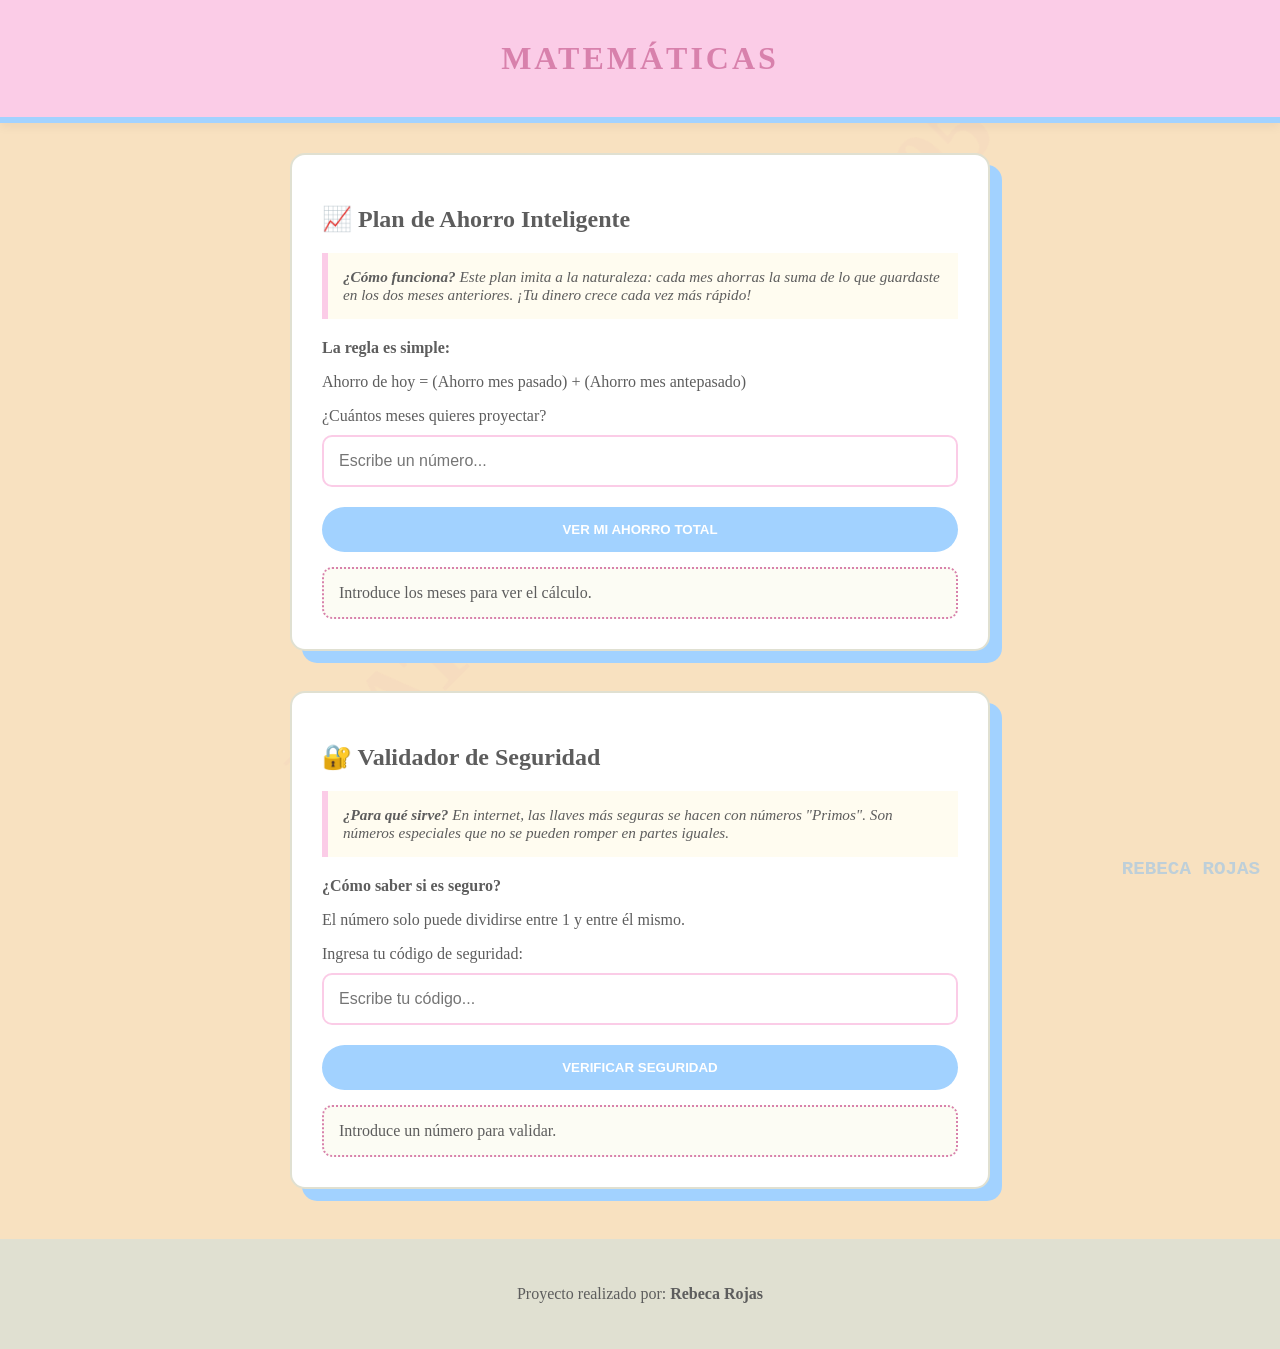
==== index.html @ d4431901 "Add files via upload" ====
<!DOCTYPE html>
<html lang="es">
<head>
    <meta charset="UTF-8">
    <meta name="viewport" content="width=device-width, initial-scale=1.0">
    <title>Matemáticas en la Vida Real</title>
    <link rel="stylesheet" href="styles.css">
</head>
<body>
    <div class="watermark-bg">MATEMÁTICAS 2005</div>

    <header>
        <h1>Matemáticas</h1>
    </header>

    <main class="container">
        <section class="card">
            <h2>📈 Plan de Ahorro Inteligente</h2>
            <div class="contexto">
                <strong>¿Cómo funciona?</strong> Este plan imita a la naturaleza: cada mes ahorras la suma de lo que guardaste en los dos meses anteriores. ¡Tu dinero crece cada vez más rápido!
            </div>
            
            <div class="explicacion">
                <p><strong>La regla es simple:</strong></p>
                <p class="formula-visual">Ahorro de hoy = (Ahorro mes pasado) + (Ahorro mes antepasado)</p>
            </div>

            <form id="fibForm">
                <label>¿Cuántos meses quieres proyectar?</label>
                <input type="number" id="meses" placeholder="Escribe un número...">
                <button type="button" onclick="calcularAhorro()">Ver mi ahorro total</button>
            </form>
            <div id="resultadoFibonacci" class="resultado">Introduce los meses para ver el cálculo.</div>
        </section>

        <section class="card">
            <h2>🔐 Validador de Seguridad</h2>
            <div class="contexto">
                <strong>¿Para qué sirve?</strong> En internet, las llaves más seguras se hacen con números "Primos". Son números especiales que no se pueden romper en partes iguales.
            </div>

            <div class="explicacion">
                <p><strong>¿Cómo saber si es seguro?</strong></p>
                <p class="formula-visual">El número solo puede dividirse entre 1 y entre él mismo.</p>
            </div>
            
            <form id="primosForm">
                <label>Ingresa tu código de seguridad:</label>
                <input type="number" id="clave" placeholder="Escribe tu código...">
                <button type="button" onclick="validarSeguridad()">Verificar seguridad</button>
            </form>
            <div id="resultadoPrimos" class="resultado">Introduce un número para validar.</div>
        </section>
    </main>

    <footer>
        <p>Proyecto realizado por: <strong>Rebeca Rojas</strong></p>
    </footer>

    <script src="script.js"></script>
</body>
</html>
---- styles.css ----
body {
    font-family: 'Georgia', serif;
    background-color: #f8e1c0; /* Beige */
    color: #5d5d5d;
    margin: 0;
    padding: 0;
    overflow-x: hidden;
}

.watermark-bg {
    position: fixed;
    top: 50%;
    left: 50%;
    transform: translate(-50%, -50%) rotate(-45deg);
    font-size: 6rem;
    color: #d881ac;
    opacity: 0.05;
    z-index: -2;
    white-space: nowrap;
    pointer-events: none;
    font-weight: bold;
}

body::after {
    content: "REBECA ROJAS";
    position: fixed;
    bottom: 20px;
    right: 20px;
    font-size: 1.2rem;
    color: #66b5ff;
    opacity: 0.4;
    z-index: 100;
    font-family: 'Courier New', monospace;
    pointer-events: none;
    font-weight: bold;
}

header {
    background-color: #fbcce7;
    padding: 40px 20px;
    text-align: center;
    border-bottom: 6px solid #a2d2ff;
    box-shadow: 0 4px 10px rgba(0,0,0,0.05);
}

h1 { color: #d881ac; text-transform: uppercase; letter-spacing: 3px; margin: 0; }

.container {
    width: 90%;
    max-width: 700px;
    margin: 30px auto;
}

.card {
    background: #ffffff;
    border: 2px solid #e0e0d1;
    border-radius: 15px;
    padding: 30px;
    margin-bottom: 40px;
    box-shadow: 12px 12px 0px #a2d2ff;
}

.contexto {
    background-color: #fffcf0;
    padding: 15px;
    border-left: 6px solid #fbcce7;
    font-style: italic;
    margin-bottom: 20px;
    font-size: 0.95rem;
}

input {
    width: 100%;
    padding: 15px;
    margin: 10px 0 20px 0;
    border: 2px solid #fbcce7;
    border-radius: 10px;
    box-sizing: border-box;
    font-size: 1rem;
}

button {
    background-color: #a2d2ff;
    color: white;
    border: none;
    padding: 15px;
    border-radius: 30px;
    width: 100%;
    font-weight: bold;
    cursor: pointer;
    text-transform: uppercase;
    transition: all 0.3s ease;
}

button:hover {
    background-color: #89c2f7;
    transform: translateY(-2px);
    box-shadow: 0 5px 15px rgba(162, 210, 255, 0.4);
}

.resultado {
    margin-top: 15px;
    padding: 15px;
    background-color: #fcfcf4;
    border: 2px dotted #d881ac;
    border-radius: 10px;
    color: rgb(93, 93, 93); 
    user-select: none;
    -webkit-user-select: none;
    cursor: default;
}

footer {
    text-align: center;
    padding: 30px;
    background: #e0e0d1;
    margin-top: 50px;
}

@media (max-width: 600px) {
    .container { width: 95%; }
    h1 { font-size: 1.6rem; }
    .watermark-bg { font-size: 3rem; }
}
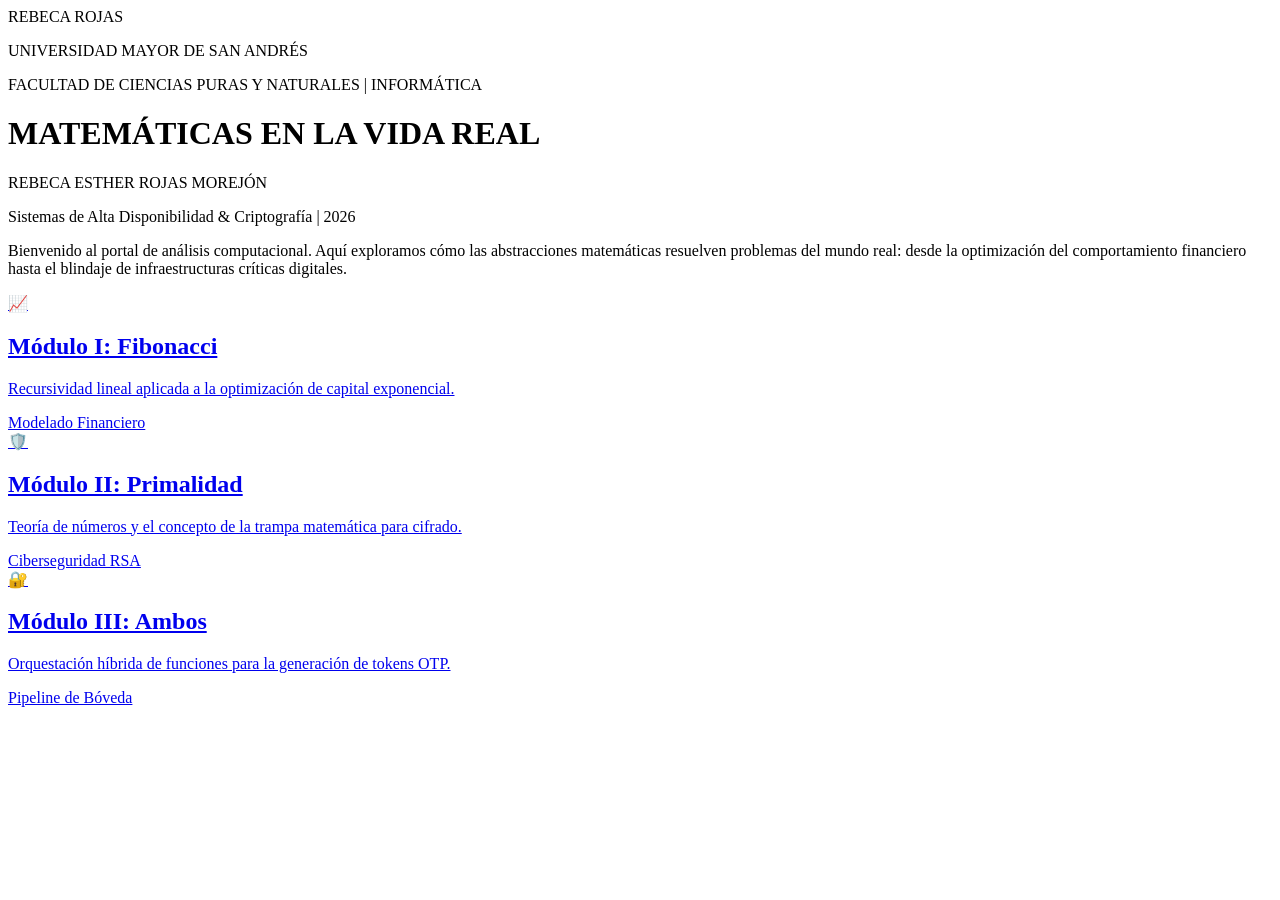
==== commit 9dabdc96: "Add files via upload" ====
--- a/index.html
+++ b/index.html
@@ -2,61 +2,47 @@
 <html lang="es">
 <head>
     <meta charset="UTF-8">
-    <meta name="viewport" content="width=device-width, initial-scale=1.0">
-    <title>Matemáticas en la Vida Real</title>
-    <link rel="stylesheet" href="styles.css">
+    <title>MATEMÁTICAS EN LA VIDA REAL</title>
+    <link href="https://fonts.googleapis.com/css2?family=Playfair+Display:wght@700&family=Quicksand:wght@400;600&family=JetBrains+Mono:wght@400;700&display=swap" rel="stylesheet">
+    <link rel="stylesheet" href="css/styles.css">
 </head>
-<body>
-    <div class="watermark-bg">MATEMÁTICAS 2005</div>
+<body class="home-bg">
+    <!-- MARCA DE AGUA EXCLUSIVA -->
+    <div class="watermark">REBECA ROJAS</div>
 
-    <header>
-        <h1>Matemáticas</h1>
-    </header>
+    <div class="home-container">
+        <header class="academic-header">
+            <p class="univ">UNIVERSIDAD MAYOR DE SAN ANDRÉS</p>
+            <p class="fac">FACULTAD DE CIENCIAS PURAS Y NATURALES | INFORMÁTICA</p>
+            <h1>MATEMÁTICAS EN LA VIDA REAL</h1>
+            <p class="author">REBECA ESTHER ROJAS MOREJÓN</p>
+            <div class="badge-tech">Sistemas de Alta Disponibilidad & Criptografía | 2026</div>
+        </header>
 
-    <main class="container">
-        <section class="card">
-            <h2>📈 Plan de Ahorro Inteligente</h2>
-            <div class="contexto">
-                <strong>¿Cómo funciona?</strong> Este plan imita a la naturaleza: cada mes ahorras la suma de lo que guardaste en los dos meses anteriores. ¡Tu dinero crece cada vez más rápido!
-            </div>
-            
-            <div class="explicacion">
-                <p><strong>La regla es simple:</strong></p>
-                <p class="formula-visual">Ahorro de hoy = (Ahorro mes pasado) + (Ahorro mes antepasado)</p>
-            </div>
+        <div class="intro-text-box">
+            <p>Bienvenido al portal de análisis computacional. Aquí exploramos cómo las abstracciones matemáticas resuelven problemas del mundo real: desde la optimización del comportamiento financiero hasta el blindaje de infraestructuras críticas digitales.</p>
+        </div>
 
-            <form id="fibForm">
-                <label>¿Cuántos meses quieres proyectar?</label>
-                <input type="number" id="meses" placeholder="Escribe un número...">
-                <button type="button" onclick="calcularAhorro()">Ver mi ahorro total</button>
-            </form>
-            <div id="resultadoFibonacci" class="resultado">Introduce los meses para ver el cálculo.</div>
-        </section>
-
-        <section class="card">
-            <h2>🔐 Validador de Seguridad</h2>
-            <div class="contexto">
-                <strong>¿Para qué sirve?</strong> En internet, las llaves más seguras se hacen con números "Primos". Son números especiales que no se pueden romper en partes iguales.
-            </div>
-
-            <div class="explicacion">
-                <p><strong>¿Cómo saber si es seguro?</strong></p>
-                <p class="formula-visual">El número solo puede dividirse entre 1 y entre él mismo.</p>
-            </div>
-            
-            <form id="primosForm">
-                <label>Ingresa tu código de seguridad:</label>
-                <input type="number" id="clave" placeholder="Escribe tu código...">
-                <button type="button" onclick="validarSeguridad()">Verificar seguridad</button>
-            </form>
-            <div id="resultadoPrimos" class="resultado">Introduce un número para validar.</div>
-        </section>
-    </main>
-
-    <footer>
-        <p>Proyecto realizado por: <strong>Rebeca Rojas</strong></p>
-    </footer>
-
-    <script src="script.js"></script>
+        <nav class="main-menu">
+            <a href="fibonacci.html" class="menu-card">
+                <span class="card-icon">📈</span>
+                <h2>Módulo I: Fibonacci</h2>
+                <p>Recursividad lineal aplicada a la optimización de capital exponencial.</p>
+                <div class="card-footer-tag">Modelado Financiero</div>
+            </a>
+            <a href="num-primos.html" class="menu-card">
+                <span class="card-icon">🛡️</span>
+                <h2>Módulo II: Primalidad</h2>
+                <p>Teoría de números y el concepto de la trampa matemática para cifrado.</p>
+                <div class="card-footer-tag">Ciberseguridad RSA</div>
+            </a>
+            <a href="ambos.html" class="menu-card">
+                <span class="card-icon">🔐</span>
+                <h2>Módulo III: Ambos</h2>
+                <p>Orquestación híbrida de funciones para la generación de tokens OTP.</p>
+                <div class="card-footer-tag">Pipeline de Bóveda</div>
+            </a>
+        </nav>
+    </div>
 </body>
 </html>
